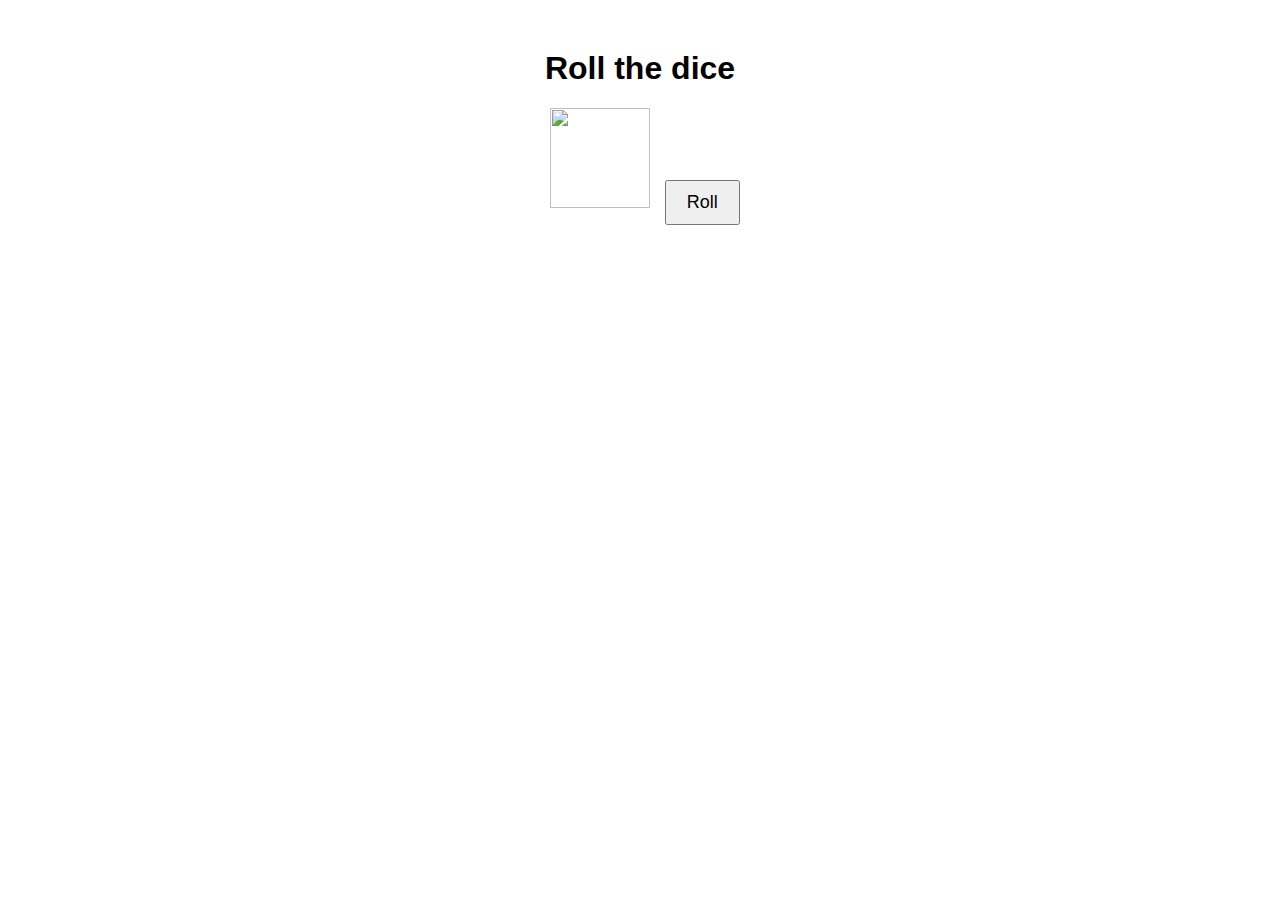
==== solo.html @ 3e42c8b5 "Initial commit" ====
<!DOCTYPE html>
<html lang="en">
<head>
    <meta charset="UTF-8">
    <meta name="viewport" content="width=device-width, initial-scale=1.0">
    <title>One Player</title>
    <link rel="stylesheet" href="style.css">
</head>
<body>
    <div>
        <h1>Roll the dice</h1>
        <img id="imgSolo" src="img/dice6.png" alt="">
        <button onclick="rollDice()">Roll</button>

    </div>
    <div class="result" id="result"></div>
    <script src="main.js"></script>
</body>
</html>
---- style.css ----
body {
    font-family: Arial, sans-serif;
    text-align: center;
    margin-top: 50px;
}
button {
    padding: 10px 20px;
    font-size: 18px;
    margin: ;
    cursor: pointer;
}

.dice {
    text-align: center;
    display: inline-block;
}

img {
    width: 100px;
    height: 100px;
    margin: 0 10px;
}
.result{
    font-size: large;
}
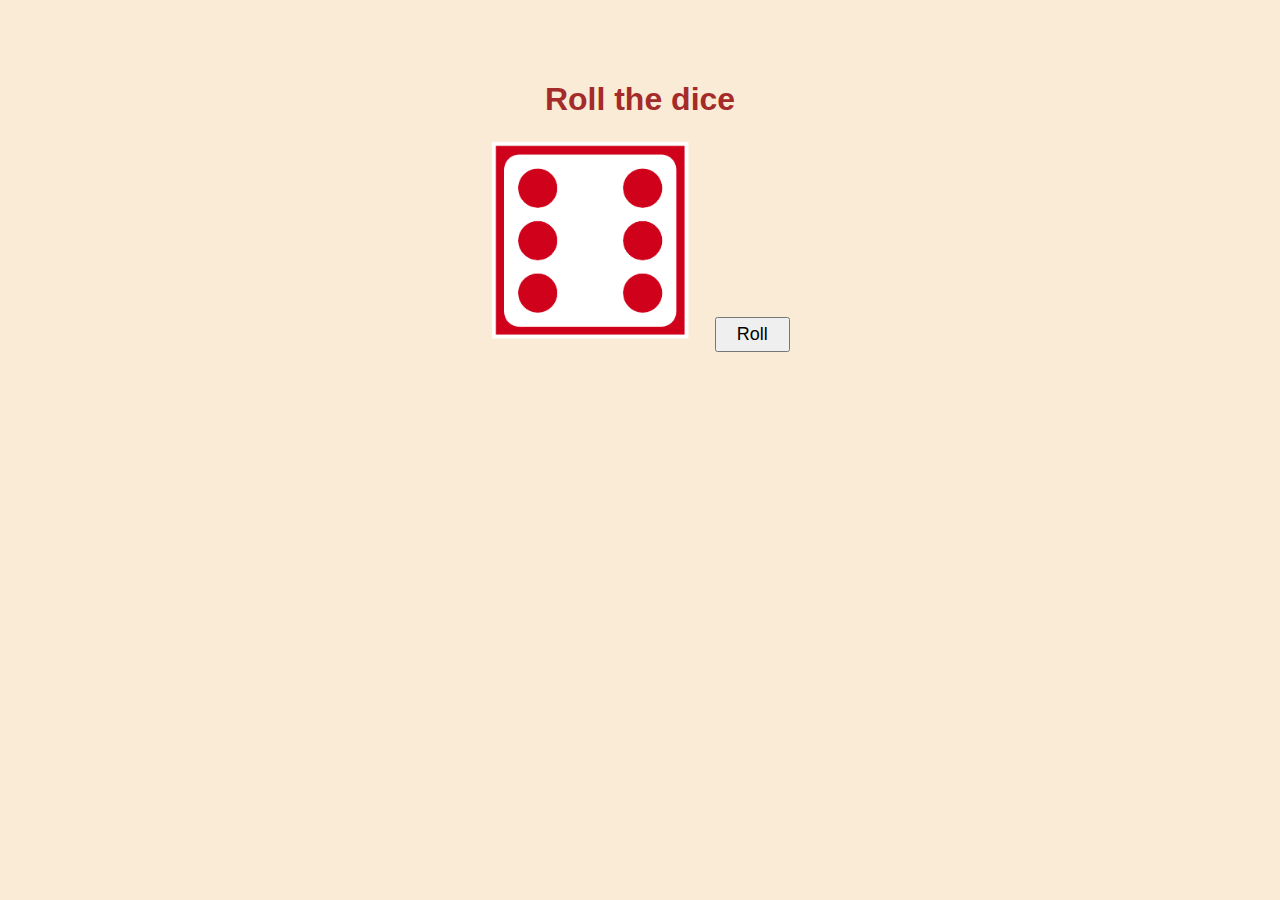
==== commit 41714e1f: "whole file created" ====
--- a/solo.html
+++ b/solo.html
@@ -10,7 +10,7 @@
     <div>
         <h1>Roll the dice</h1>
         <img id="imgSolo" src="img/dice6.png" alt="">
-        <button onclick="rollDice()">Roll</button>
+        <button class="rollButton" onclick="rollDice()">Roll</button>
 
     </div>
     <div class="result" id="result"></div>
--- a/style.css
+++ b/style.css
@@ -1,24 +1,41 @@
 body {
     font-family: Arial, sans-serif;
     text-align: center;
-    margin-top: 50px;
+    margin-top: 60px;
+    display: flex;
+    flex-direction: column;
+    background-color: antiquewhite;
 }
 button {
-    padding: 10px 20px;
+    padding: 5px 20px;
     font-size: 18px;
-    margin: ;
+    margin: 10px;
     cursor: pointer;
+}
+.button:hover {
+    background-color: brown;
+
 }
 
 .dice {
+    margin-top: 10px;
     text-align: center;
     display: inline-block;
 }
 
 img {
-    width: 100px;
-    height: 100px;
+    width: 200px;
+    height: 200px;
     margin: 0 10px;
+}
+
+h1 {
+    color: brown;
+}
+p {
+    font-family: Arial, sans-serif ;
+    font-size: 24px;
+    font-weight: bold;
 }
 .result{
     font-size: large;
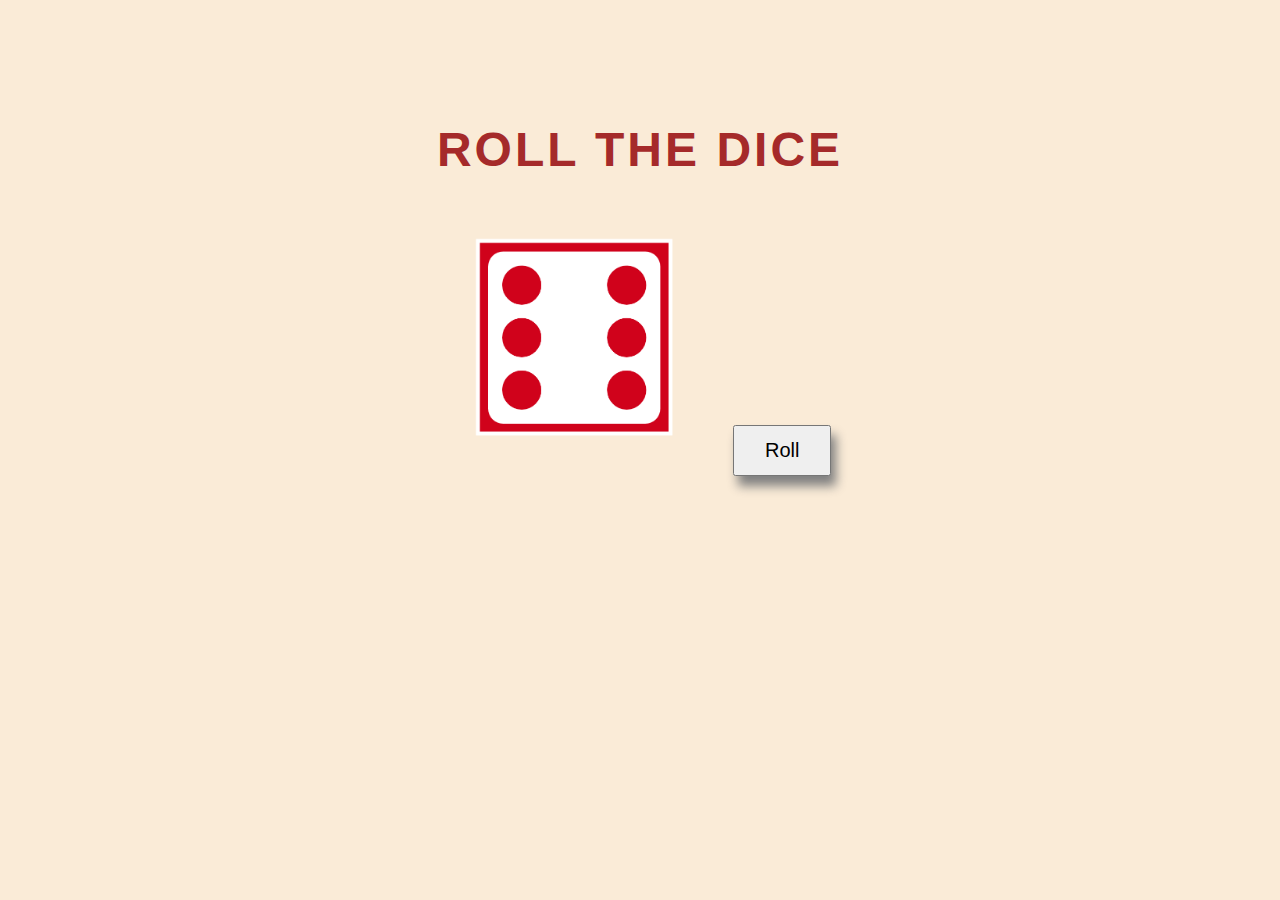
==== commit ca50482a: "mediaquery added" ====
--- a/solo.html
+++ b/solo.html
@@ -7,13 +7,15 @@
     <link rel="stylesheet" href="style.css">
 </head>
 <body>
-    <div>
+    <div class="container">
         <h1>Roll the dice</h1>
-        <img id="imgSolo" src="img/dice6.png" alt="">
+        <div class="dice">
+            <img id="imgSolo" src="img/dice6.png" alt="">
+        </div>
         <button class="rollButton" onclick="rollDice()">Roll</button>
-
+        <div class="result" id="result"></div>
     </div>
-    <div class="result" id="result"></div>
+    
     <script src="main.js"></script>
 </body>
 </html>--- a/style.css
+++ b/style.css
@@ -1,24 +1,32 @@
 body {
-    font-family: Arial, sans-serif;
+    font-family: 'Poppins', sans-serif;
     text-align: center;
     margin-top: 60px;
     display: flex;
     flex-direction: column;
+    justify-content: center;
     background-color: antiquewhite;
 }
+
+.container {
+    margin-top: 30px;
+}
+
 button {
-    padding: 5px 20px;
-    font-size: 18px;
-    margin: 10px;
+    padding: 12px 30px;
+    font-size: 20px;
+    margin: 15px;
     cursor: pointer;
+    box-shadow: 5px 10px 10px gray;
+    
 }
-.button:hover {
-    background-color: brown;
-
+button:hover {
+    background-color: #d94e30;
+    color: white;
 }
 
 .dice {
-    margin-top: 10px;
+    margin: 20px;
     text-align: center;
     display: inline-block;
 }
@@ -26,14 +34,18 @@
 img {
     width: 200px;
     height: 200px;
-    margin: 0 10px;
+    margin: 20px;
 }
 
 h1 {
+    font-size: 48px;
     color: brown;
+    margin-bottom: 20px;
+    text-transform: uppercase;
+    letter-spacing: 3px;
 }
 p {
-    font-family: Arial, sans-serif ;
+    font-family: 'Poppins', sans-serif ;
     font-size: 24px;
     font-weight: bold;
 }
@@ -41,3 +53,16 @@
     font-size: large;
 }
 
+@media (max-width: 768px) {
+    h1 {
+        font-size: 36px;
+    }
+    button {
+        padding: 10px 20px;
+        font-size: 18px;
+    }
+    img {
+        width: 120px;
+        height: 120px;
+    }
+}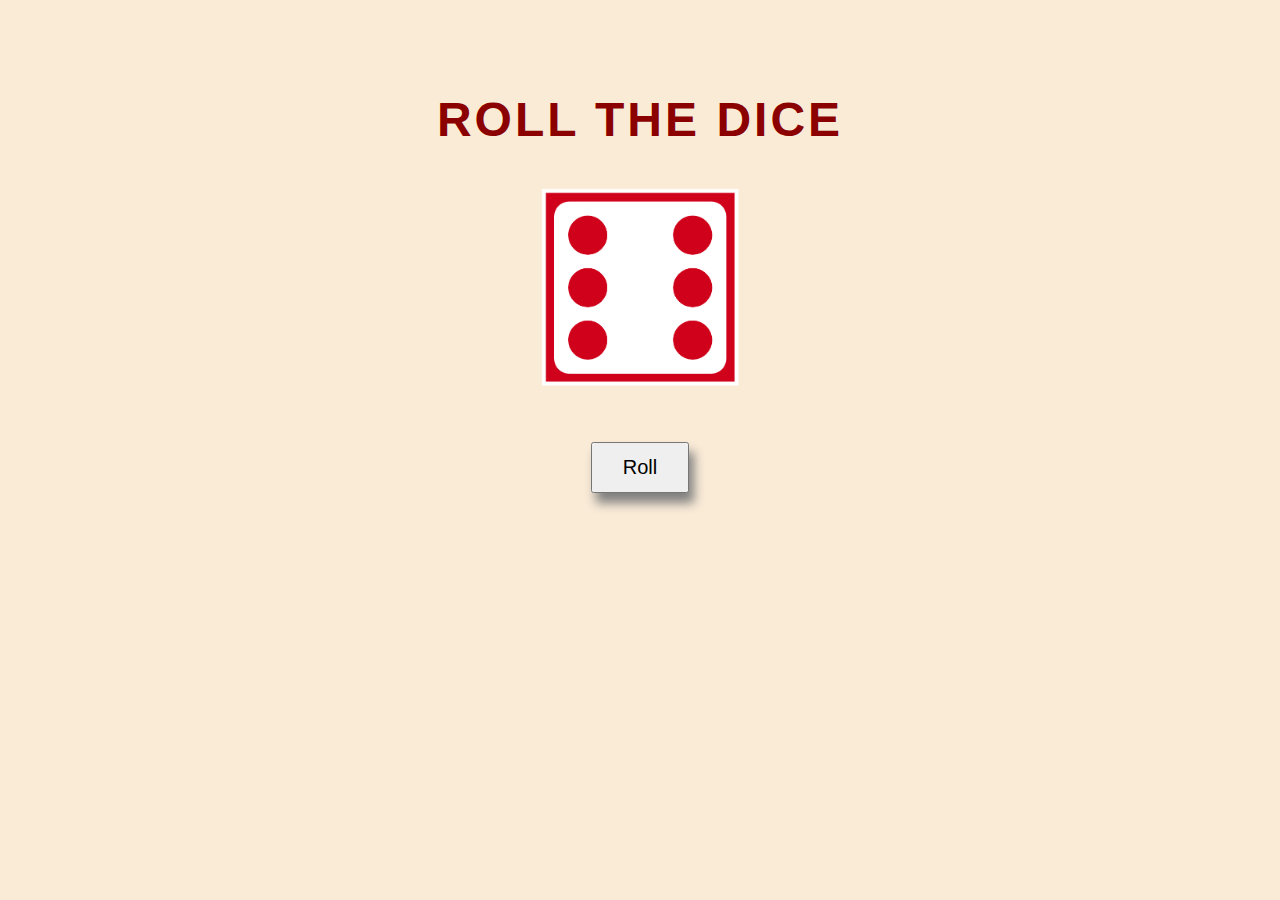
==== commit 3a5acaa7: "added array to store reuslts history" ====
--- a/solo.html
+++ b/solo.html
@@ -14,6 +14,7 @@
         </div>
         <button class="rollButton" onclick="rollDice()">Roll</button>
         <div class="result" id="result"></div>
+        <div class="resultList" id="resultList"></div>
     </div>
     
     <script src="main.js"></script>
--- a/style.css
+++ b/style.css
@@ -1,7 +1,7 @@
 body {
-    font-family: 'Poppins', sans-serif;
+    font-family: 'Gill Sans', 'Gill Sans MT', Calibri, 'Trebuchet MS', sans-serif;
     text-align: center;
-    margin-top: 60px;
+    margin-top: 40px;
     display: flex;
     flex-direction: column;
     justify-content: center;
@@ -9,7 +9,7 @@
 }
 
 .container {
-    margin-top: 30px;
+    margin-top: 20px;
 }
 
 button {
@@ -17,18 +17,20 @@
     font-size: 20px;
     margin: 15px;
     cursor: pointer;
-    box-shadow: 5px 10px 10px gray;
-    
+    box-shadow: 5px 10px 10px gray;    
 }
 button:hover {
     background-color: #d94e30;
     color: white;
+    transform: scale(1.1);
 }
 
 .dice {
-    margin: 20px;
-    text-align: center;
-    display: inline-block;
+    display: flex;
+    justify-content: center;
+    align-items: center;
+    margin: 20px auto;
+   
 }
 
 img {
@@ -39,13 +41,13 @@
 
 h1 {
     font-size: 48px;
-    color: brown;
+    color: #8b0000;
     margin-bottom: 20px;
     text-transform: uppercase;
     letter-spacing: 3px;
 }
 p {
-    font-family: 'Poppins', sans-serif ;
+    font-family: 'Gill Sans', 'Gill Sans MT', Calibri, 'Trebuchet MS', sans-serif;
     font-size: 24px;
     font-weight: bold;
 }
@@ -62,7 +64,21 @@
         font-size: 18px;
     }
     img {
-        width: 120px;
-        height: 120px;
+        width: 100px;
+        height: 100px;
+    }
+}
+
+@media (max-width:480px) {
+    .dice {
+        flex-direction: column;
+    }
+    img{
+        width: 80px;
+        height: 80px;
+    }
+    button {
+        padding: 5px 12px;
+        font-size: 12px;
     }
 }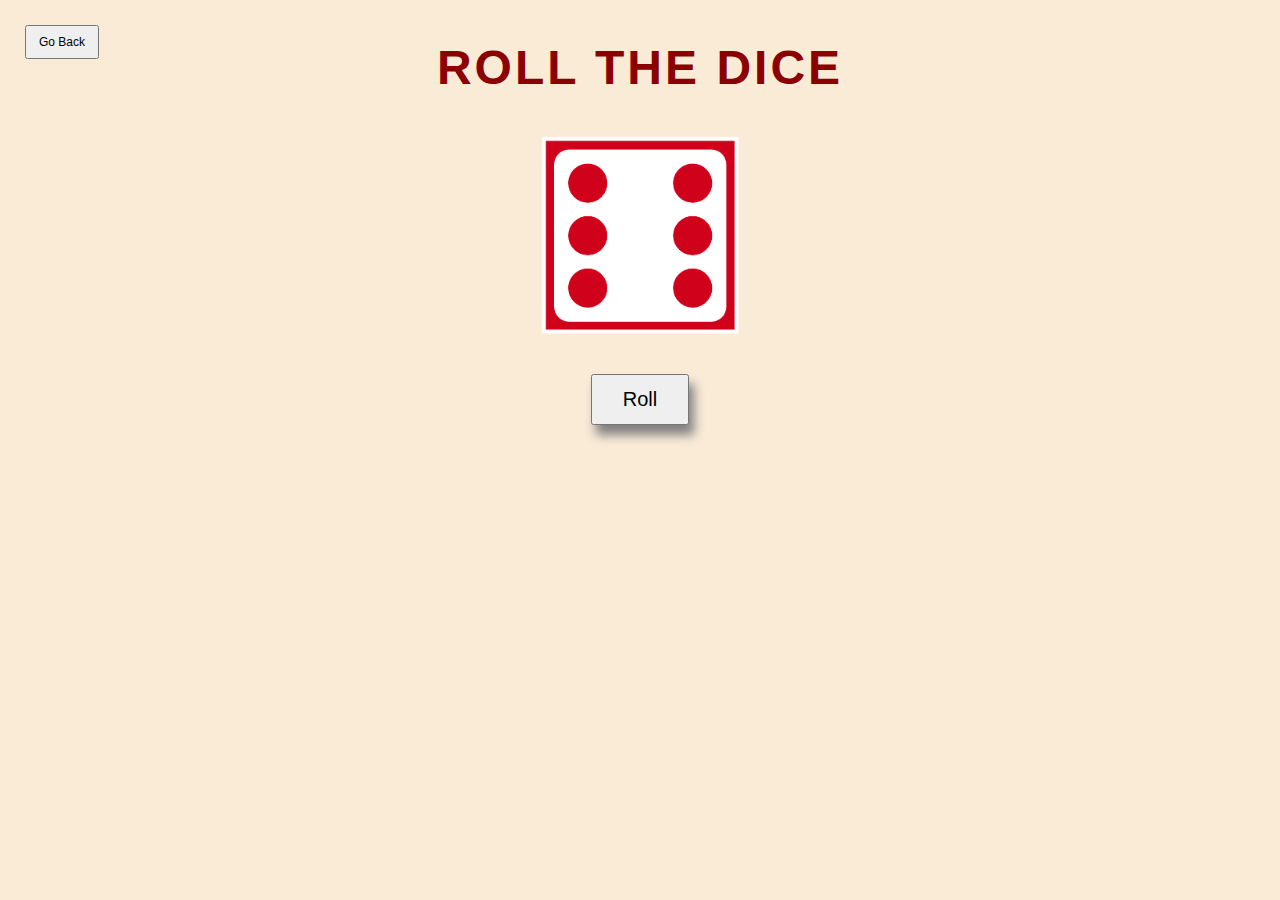
==== commit 677f2f03: "API added" ====
--- a/solo.html
+++ b/solo.html
@@ -7,10 +7,14 @@
     <link rel="stylesheet" href="style.css">
 </head>
 <body>
+    <div class="topleft-container">
+        <a href="index.html"><button class="goBackButton">Go Back</button></a>
+    </div>
+    
     <div class="container">
         <h1>Roll the dice</h1>
         <div class="dice">
-            <img id="imgSolo" src="img/dice6.png" alt="">
+            <img id="imgSolo" src="img/dice6.png" alt="imgSolo">
         </div>
         <button class="rollButton" onclick="rollDice()">Roll</button>
         <div class="result" id="result"></div>
--- a/style.css
+++ b/style.css
@@ -1,8 +1,8 @@
+
 body {
     font-family: 'Gill Sans', 'Gill Sans MT', Calibri, 'Trebuchet MS', sans-serif;
     text-align: center;
     margin-top: 40px;
-    display: flex;
     flex-direction: column;
     justify-content: center;
     background-color: antiquewhite;
@@ -25,13 +25,13 @@
     transform: scale(1.1);
 }
 
-.dice {
+.dice-container{
     display: flex;
     justify-content: center;
     align-items: center;
-    margin: 20px auto;
-   
+    margin-bottom: 20px;   
 }
+
 
 img {
     width: 200px;
@@ -81,4 +81,15 @@
         padding: 5px 12px;
         font-size: 12px;
     }
+}
+
+
+
+.goBackButton {
+    position: absolute;
+    padding: 8px 12px;
+    font-size: 12px;
+    top: 10px;
+    left: 10px;
+    box-shadow: none;
 }